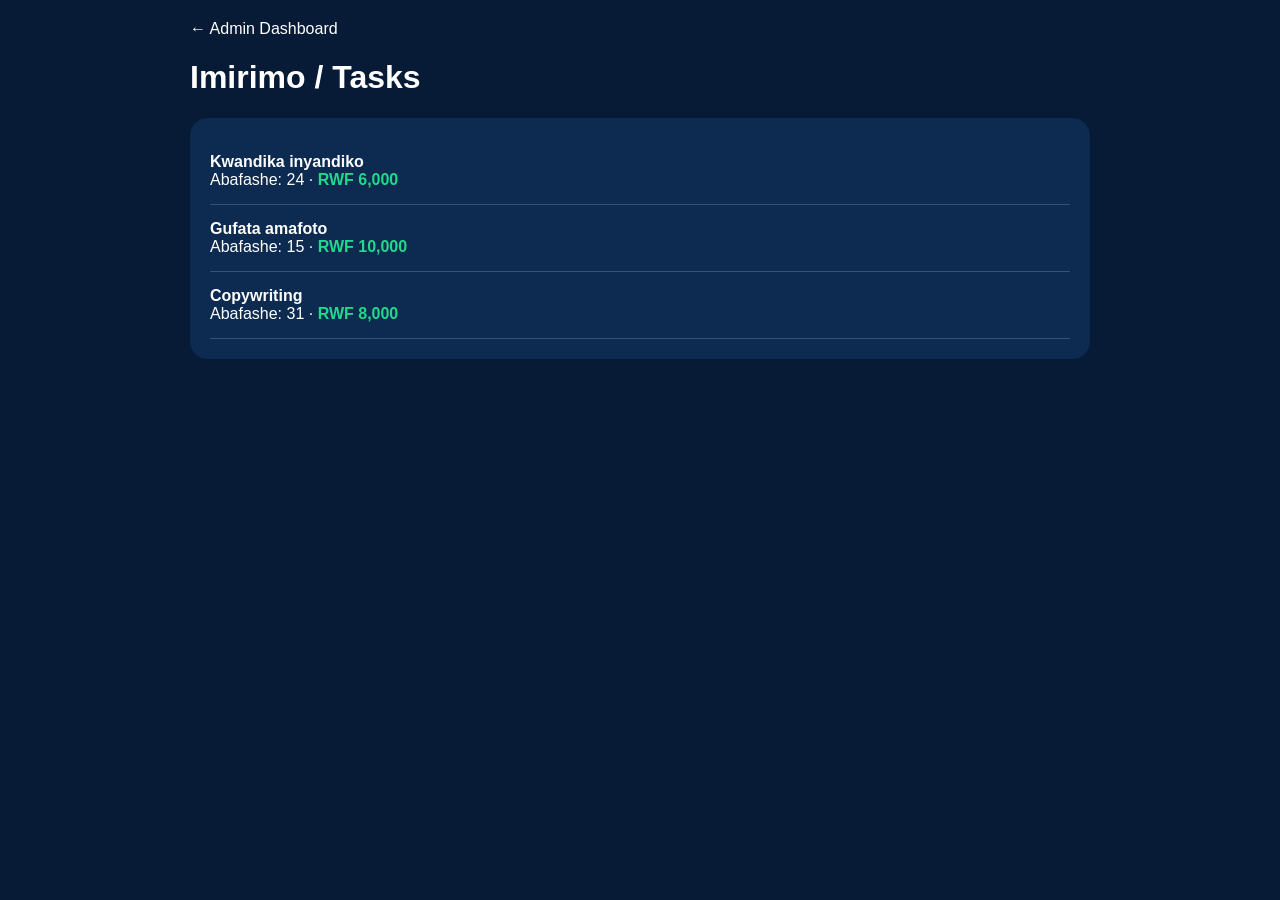
==== admin-tasks.html @ 2cc15861 "Add files via upload" ====
<!doctype html><html lang="rw"><head><meta charset="utf-8"><meta name="viewport" content="width=device-width,initial-scale=1"><title>Admin - Imirimo</title><style>body{margin:0;font-family:Arial;background:#071b36;color:#fff}.wrap{max-width:900px;margin:auto;padding:20px}a{color:#fff;text-decoration:none}.box{background:#0d2a50;border-radius:18px;padding:20px;margin:12px 0}.row{padding:15px 0;border-bottom:1px solid #31527c}.money{color:#20d98b;font-weight:800}</style></head><body><div class="wrap"><a href="admin.html">← Admin Dashboard</a><h1>Imirimo / Tasks</h1><div class="box"><div class="row"><b>Kwandika inyandiko</b><br>Abafashe: 24 · <span class="money">RWF 6,000</span></div><div class="row"><b>Gufata amafoto</b><br>Abafashe: 15 · <span class="money">RWF 10,000</span></div><div class="row"><b>Copywriting</b><br>Abafashe: 31 · <span class="money">RWF 8,000</span></div></div></div></body></html>
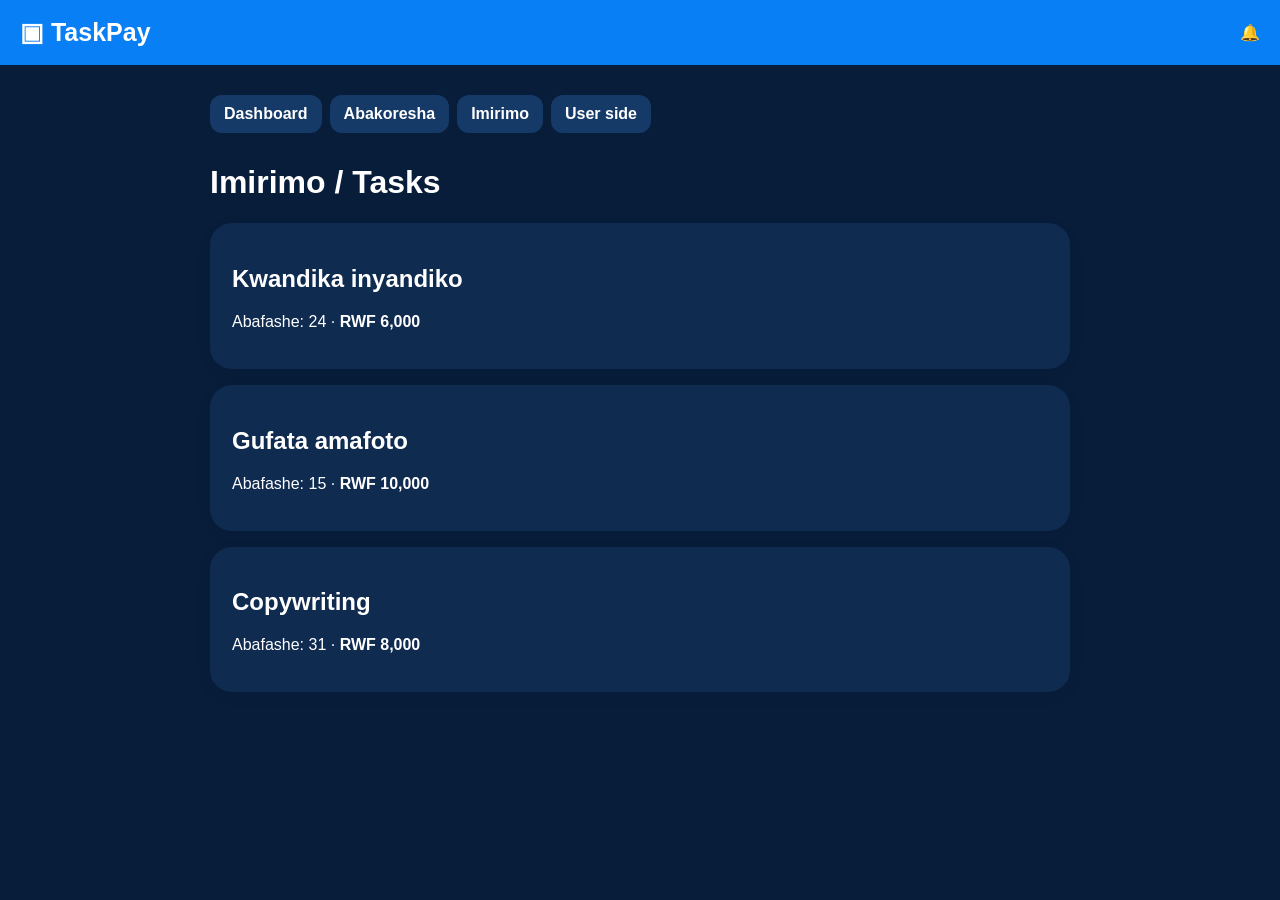
==== commit e0010618: "Add files via upload" ====
--- a/admin-tasks.html
+++ b/admin-tasks.html
@@ -1 +1,26 @@
-<!doctype html><html lang="rw"><head><meta charset="utf-8"><meta name="viewport" content="width=device-width,initial-scale=1"><title>Admin - Imirimo</title><style>body{margin:0;font-family:Arial;background:#071b36;color:#fff}.wrap{max-width:900px;margin:auto;padding:20px}a{color:#fff;text-decoration:none}.box{background:#0d2a50;border-radius:18px;padding:20px;margin:12px 0}.row{padding:15px 0;border-bottom:1px solid #31527c}.money{color:#20d98b;font-weight:800}</style></head><body><div class="wrap"><a href="admin.html">← Admin Dashboard</a><h1>Imirimo / Tasks</h1><div class="box"><div class="row"><b>Kwandika inyandiko</b><br>Abafashe: 24 · <span class="money">RWF 6,000</span></div><div class="row"><b>Gufata amafoto</b><br>Abafashe: 15 · <span class="money">RWF 10,000</span></div><div class="row"><b>Copywriting</b><br>Abafashe: 31 · <span class="money">RWF 8,000</span></div></div></div></body></html>+<!doctype html><html lang="rw"><head><meta charset="utf-8"><meta name="viewport" content="width=device-width,initial-scale=1"><title>Admin - Imirimo - TaskPay</title><style>
+:root{--blue:#087ff5;--dark:#071d3a;--bg:#f4f7fb;--card:#fff;--green:#16c784;--text:#172033;--muted:#687386}
+*{box-sizing:border-box}body{margin:0;font-family:Arial,sans-serif;background:var(--bg);color:var(--text)}
+header{background:var(--blue);color:white;padding:18px 20px;display:flex;justify-content:space-between;align-items:center}
+.logo{font-size:25px;font-weight:800}.wrap{max-width:900px;margin:auto;padding:20px}
+.card{background:white;border-radius:22px;padding:22px;margin:16px 0;box-shadow:0 4px 18px #0000000b}
+.balance{background:linear-gradient(135deg,#087ff5,#0563dc);color:white;border-radius:24px;padding:25px}
+.balance .amount{font-size:40px;font-weight:800;margin:8px 0 18px}
+button,.btn{border:0;border-radius:14px;padding:13px 18px;font-weight:700;cursor:pointer;text-decoration:none;display:inline-block}
+.primary{background:white;color:#087ff5}.blue{background:#087ff5;color:white}.green{background:#16c784;color:white}
+.grid{display:grid;grid-template-columns:repeat(2,1fr);gap:16px}.grid3{display:grid;grid-template-columns:repeat(3,1fr);gap:16px}
+.tile{background:white;border-radius:20px;padding:22px;text-decoration:none;color:inherit}.tile b{font-size:20px}.tile p{color:var(--muted)}
+.list{padding:0;margin:0;list-style:none}.list li{padding:16px 0;border-bottom:1px solid #e8edf3}
+input,select{width:100%;padding:14px;border:1px solid #d7deea;border-radius:12px;margin:7px 0 14px;font-size:16px}
+label{font-weight:700}.nav{display:flex;gap:8px;overflow:auto;padding:10px 0}.nav a{white-space:nowrap;padding:10px 14px;border-radius:12px;background:#e9f2ff;color:#075fb8;text-decoration:none;font-weight:700}
+.admin{background:var(--dark);min-height:100vh;color:white}.admin .card,.admin .tile{background:#102b50;color:white}.admin .nav a{background:#163a67;color:white}.muted{color:var(--muted)}.admin .muted{color:#b8c7db}
+table{width:100%;border-collapse:collapse}th,td{text-align:left;padding:13px;border-bottom:1px solid #dfe6ef}
+@media(max-width:650px){.grid,.grid3{grid-template-columns:1fr 1fr}.grid3{grid-template-columns:1fr 1fr}.balance .amount{font-size:34px}table{font-size:13px}}
+</style></head><body class="admin">
+<header><div class="logo">▣ TaskPay</div><div>🔔</div></header><div class="wrap"><div class="nav"><a href="admin.html">Dashboard</a><a href="admin-users.html">Abakoresha</a><a href="admin-tasks.html">Imirimo</a><a href="index.html">User side</a></div>
+<h1>Imirimo / Tasks</h1>
+<div class="card"><h2>Kwandika inyandiko</h2><p>Abafashe: 24 · <b>RWF 6,000</b></p></div>
+<div class="card"><h2>Gufata amafoto</h2><p>Abafashe: 15 · <b>RWF 10,000</b></p></div>
+<div class="card"><h2>Copywriting</h2><p>Abafashe: 31 · <b>RWF 8,000</b></p></div>
+</div>
+</body></html>
